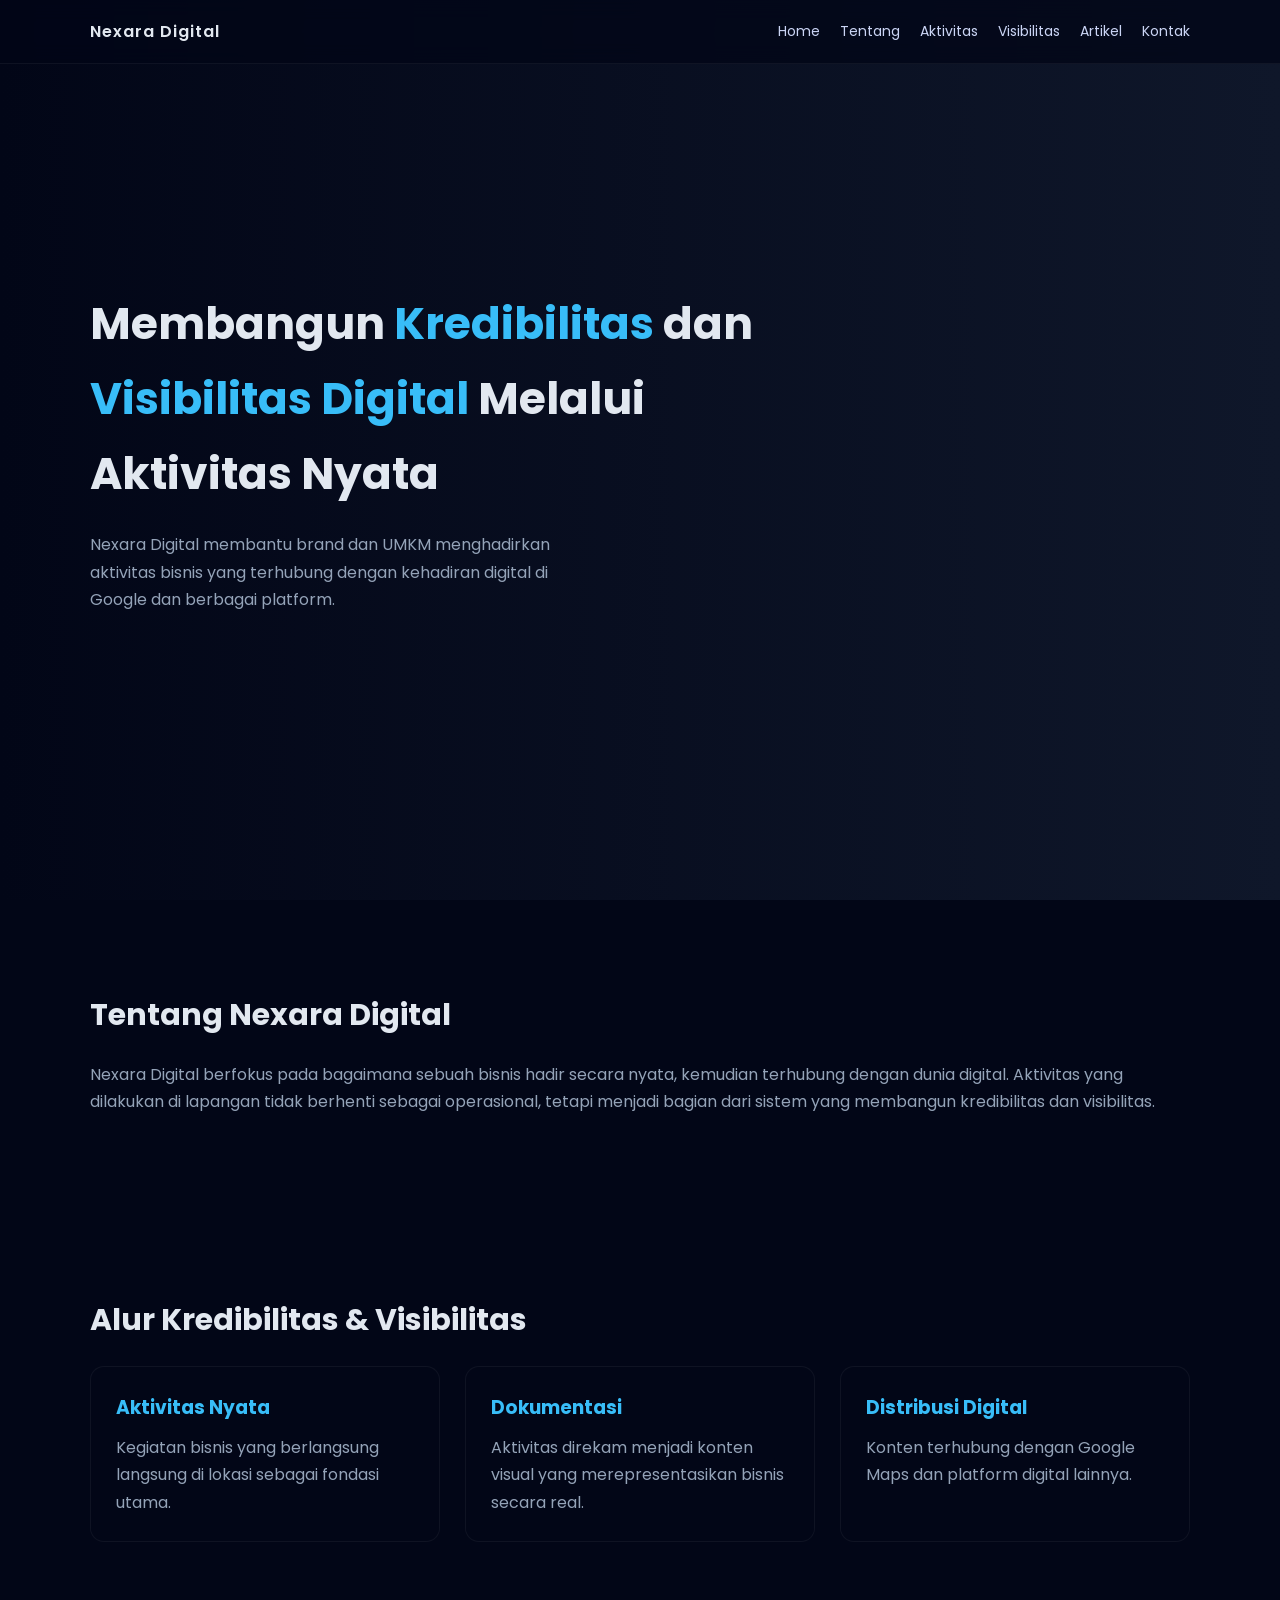
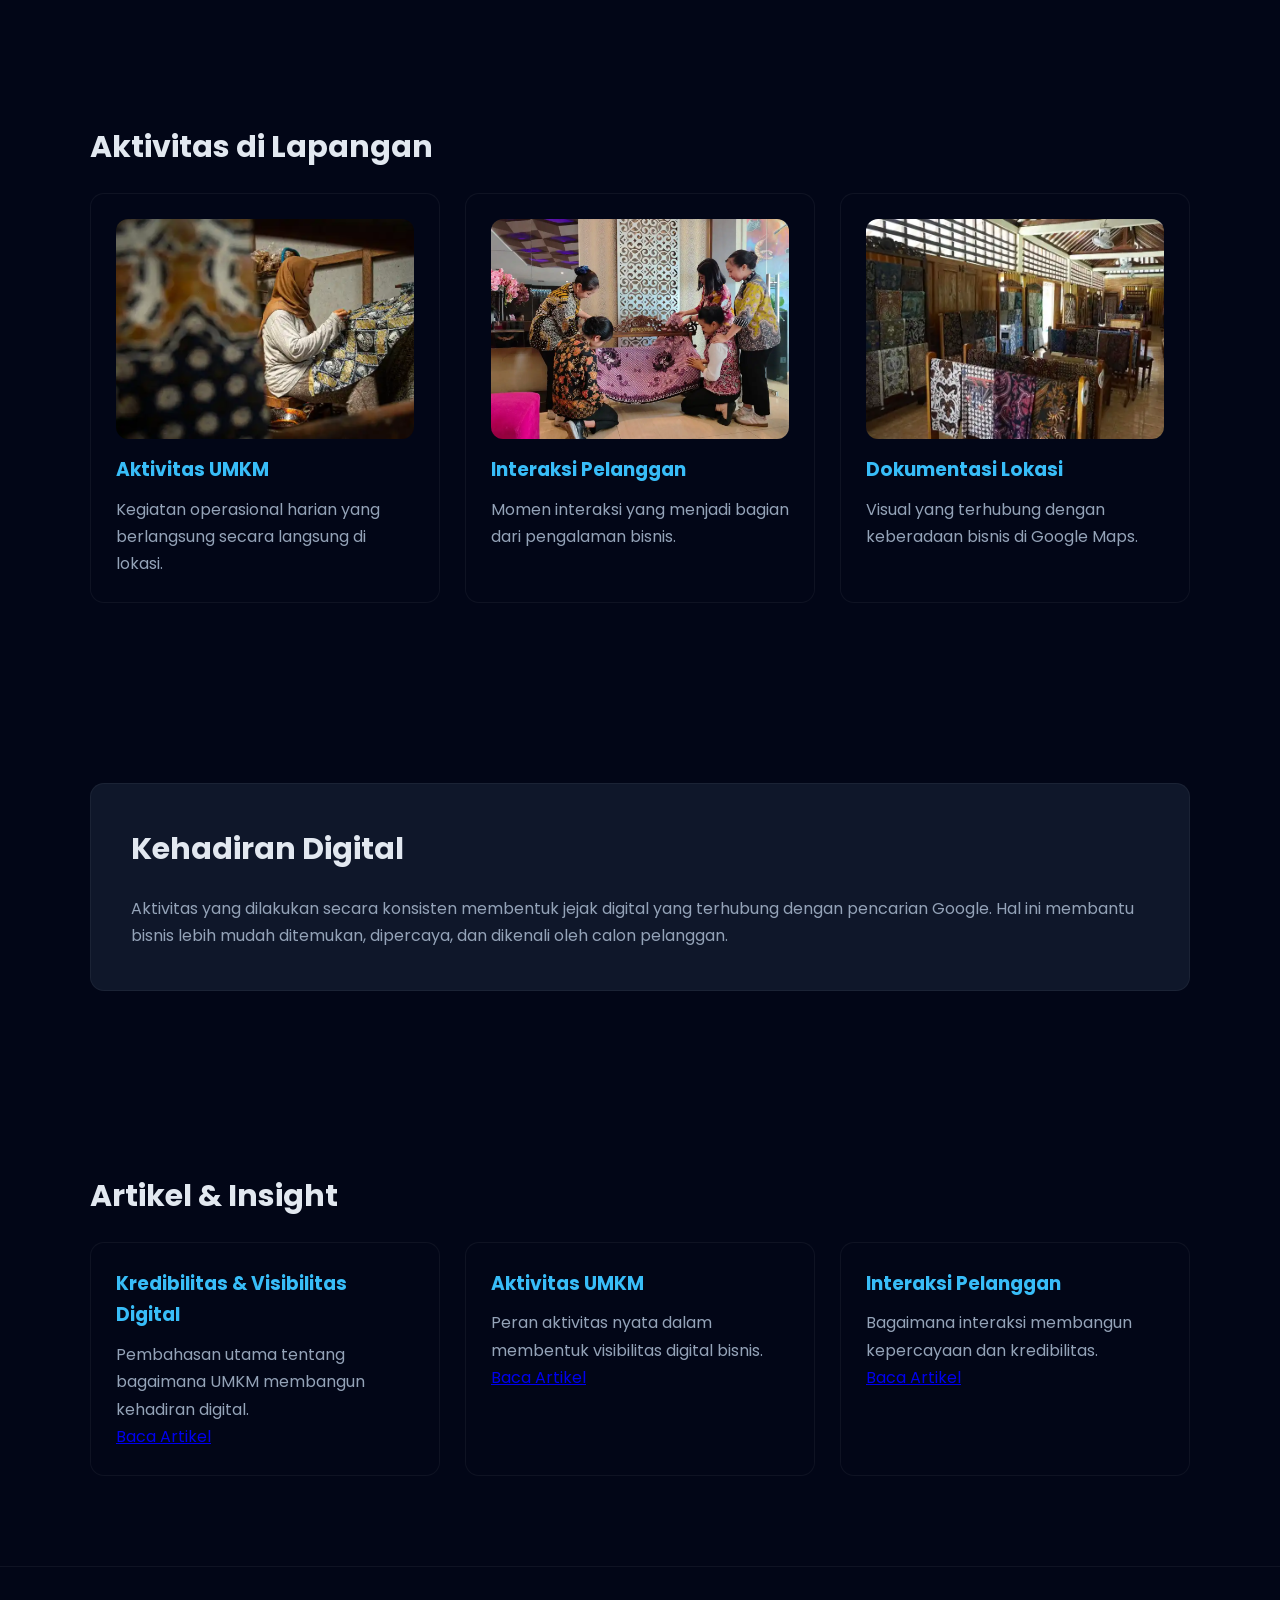
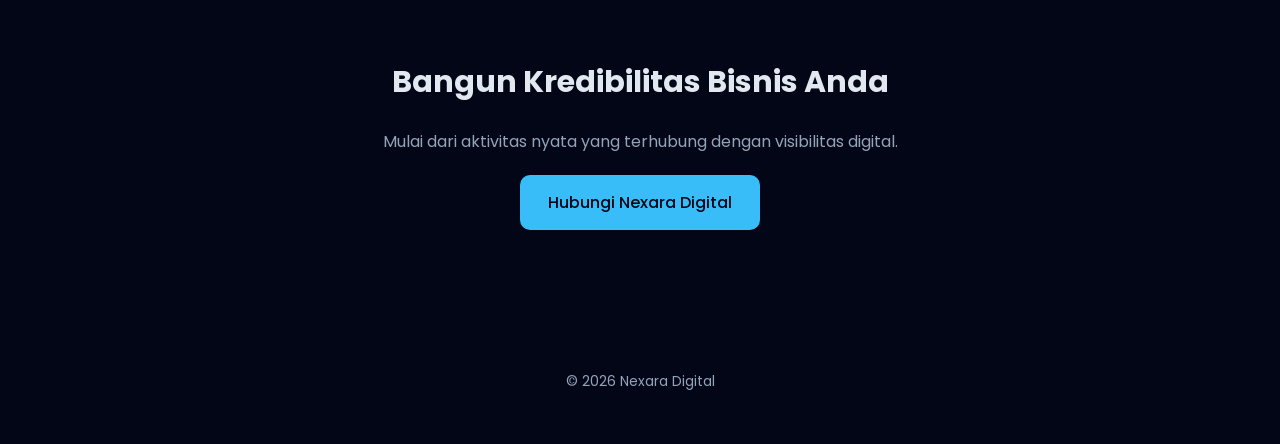
==== index.html @ bf150742 "Update index.html" ====
<!DOCTYPE html>
<html lang="id">
<head>
  <meta charset="UTF-8">
  <meta name="viewport" content="width=device-width, initial-scale=1.0">
  <title>Nexara Digital | Kredibilitas & Visibilitas Brand</title>

  <!-- CSS -->
  <link rel="stylesheet" href="style.css">

  <!-- FONT -->
  <link href="https://fonts.googleapis.com/css2?family=Poppins:wght@300;400;600&display=swap" rel="stylesheet">
</head>

<body>

<!-- ======================
     NAVBAR
====================== -->
<div class="navbar">
  <div class="container">

    <div class="logo">Nexara Digital</div>

    <div class="menu">
      <a href="index.html">Home</a>
      <a href="#tentang">Tentang</a>
      <a href="#aktivitas">Aktivitas</a>
      <a href="#visibilitas">Visibilitas</a>
      <a href="artikel/index.html">Artikel</a>
      <a href="#kontak">Kontak</a>
    </div>

  </div>
</div>

<!-- ======================
     HERO
====================== -->
<section class="hero">
  <div class="container">
    <h1>
      Membangun <span>Kredibilitas</span> dan 
      <span>Visibilitas Digital</span> 
      Melalui Aktivitas Nyata
    </h1>
    <p>
      Nexara Digital membantu brand dan UMKM menghadirkan aktivitas bisnis yang terhubung dengan kehadiran digital di Google dan berbagai platform.
    </p>
  </div>
</section>

<!-- ======================
     TENTANG
====================== -->
<section id="tentang">
  <div class="container">
    <h2>Tentang Nexara Digital</h2>
    <p>
      Nexara Digital berfokus pada bagaimana sebuah bisnis hadir secara nyata, kemudian terhubung dengan dunia digital.
      Aktivitas yang dilakukan di lapangan tidak berhenti sebagai operasional, tetapi menjadi bagian dari sistem yang membangun kredibilitas dan visibilitas.
    </p>
  </div>
</section>

<!-- ======================
     PILAR (G-LOOP FLOW)
====================== -->
<section>
  <div class="container">
    <h2>Alur Kredibilitas & Visibilitas</h2>

    <div class="grid">

      <div class="card">
        <h3>Aktivitas Nyata</h3>
        <p>Kegiatan bisnis yang berlangsung langsung di lokasi sebagai fondasi utama.</p>
      </div>

      <div class="card">
        <h3>Dokumentasi</h3>
        <p>Aktivitas direkam menjadi konten visual yang merepresentasikan bisnis secara real.</p>
      </div>

      <div class="card">
        <h3>Distribusi Digital</h3>
        <p>Konten terhubung dengan Google Maps dan platform digital lainnya.</p>
      </div>

    </div>
  </div>
</section>

<!-- ======================
     AKTIVITAS
====================== -->
<section id="aktivitas">
  <div class="container">
    <h2>Aktivitas di Lapangan</h2>

    <div class="grid">

      <div class="card">
        <div class="img-box">
          <img src="assets/images/pengrajin-batik-bandung2.webp" alt="">
        </div>
        <h3>Aktivitas UMKM</h3>
        <p>Kegiatan operasional harian yang berlangsung secara langsung di lokasi.</p>
      </div>

      <div class="card">
        <div class="img-box">
          <img src="assets/images/pelanggan.webp" alt="">
        </div>
        <h3>Interaksi Pelanggan</h3>
        <p>Momen interaksi yang menjadi bagian dari pengalaman bisnis.</p>
      </div>

      <div class="card">
        <div class="img-box">
          <img src="assets/images/Lokasi-Bandung.webp" alt="">
        </div>
        <h3>Dokumentasi Lokasi</h3>
        <p>Visual yang terhubung dengan keberadaan bisnis di Google Maps.</p>
      </div>

    </div>
  </div>
</section>

<!-- ======================
     VISIBILITAS
====================== -->
<section id="visibilitas">
  <div class="container">
    <div class="highlight">
      <h2>Kehadiran Digital</h2>
      <p>
        Aktivitas yang dilakukan secara konsisten membentuk jejak digital yang terhubung dengan pencarian Google.
        Hal ini membantu bisnis lebih mudah ditemukan, dipercaya, dan dikenali oleh calon pelanggan.
      </p>
    </div>
  </div>
</section>

<!-- ======================
     ARTIKEL
====================== -->
<section>
  <div class="container">
    <h2>Artikel & Insight</h2>

    <div class="grid">

      <div class="card">
        <h3>Kredibilitas & Visibilitas Digital</h3>
        <p>Pembahasan utama tentang bagaimana UMKM membangun kehadiran digital.</p>
        <a href="/artikel/kredibilitas-visibilitas-digital-umkm-bandung/">Baca Artikel</a>
      </div>

      <div class="card">
        <h3>Aktivitas UMKM</h3>
        <p>Peran aktivitas nyata dalam membentuk visibilitas digital bisnis.</p>
        <a href="/artikel/aktivitas-umkm-visibilitas-digital-bandung/">Baca Artikel</a>
      </div>

      <div class="card">
        <h3>Interaksi Pelanggan</h3>
        <p>Bagaimana interaksi membangun kepercayaan dan kredibilitas.</p>
        <a href="/artikel/interaksi-pelanggan-kredibilitas-digital-umkm-bandung/">Baca Artikel</a>
      </div>

    </div>
  </div>
</section>
  
<!-- ======================
     CTA
====================== -->
<section class="cta" id="kontak">
  <div class="container">
    <h2>Bangun Kredibilitas Bisnis Anda</h2>
    <p>Mulai dari aktivitas nyata yang terhubung dengan visibilitas digital.</p>
    <a href="#" class="btn">Hubungi Nexara Digital</a>
  </div>
</section>

<!-- ======================
     FOOTER
====================== -->
<div class="footer">
  <p>© 2026 Nexara Digital</p>
</div>

</body>
</html>
---- style.css ----
/* ======================
   RESET
====================== */
* {
  margin: 0;
  padding: 0;
  box-sizing: border-box;
  font-family: 'Poppins', sans-serif;
}

body {
  background: #020617;
  color: #e2e8f0;
  line-height: 1.7;
}

/* ======================
   CONTAINER
====================== */
.container {
  width: 90%;
  max-width: 1100px;
  margin: auto;
}

section {
  padding: 90px 0;
}

/* ======================
   NAVBAR
====================== */
.navbar {
  position: fixed;
  width: 100%;
  top: 0;
  background: rgba(2,6,23,0.75);
  backdrop-filter: blur(10px);
  border-bottom: 1px solid rgba(255,255,255,0.05);
  z-index: 999;
}

.navbar .container {
  display: flex;
  justify-content: space-between;
  align-items: center;
  padding: 18px 0;
}

.logo {
  font-weight: 600;
  letter-spacing: 1px;
}

.navbar a {
  color: #cbd5f5;
  text-decoration: none;
  margin-left: 20px;
  font-size: 14px;
  transition: 0.3s;
}

.navbar a:hover {
  color: #38bdf8;
}

/* ======================
   HERO
====================== */
.hero {
  height: 100vh;
  display: flex;
  align-items: center;
  background: linear-gradient(to right, #020617, #0f172a);
}

.hero h1 {
  font-size: 44px;
  max-width: 700px;
  margin-bottom: 20px;
}

.hero span {
  color: #38bdf8;
}

.hero p {
  max-width: 500px;
  color: #94a3b8;
}

/* ======================
   TEXT
====================== */
h2 {
  font-size: 30px;
  margin-bottom: 20px;
}

p {
  color: #94a3b8;
}

/* ======================
   GRID (PILAR)
====================== */
.grid {
  display: grid;
  grid-template-columns: repeat(auto-fit, minmax(260px, 1fr));
  gap: 25px;
}

.card {
  background: #020617;
  padding: 25px;
  border-radius: 14px;
  border: 1px solid rgba(255,255,255,0.05);
  transition: 0.3s;
}

.card:hover {
  transform: translateY(-6px);
  border: 1px solid rgba(56,189,248,0.3);
  box-shadow: 0 15px 40px rgba(0,0,0,0.5);
}

.card h3 {
  color: #38bdf8;
  margin-bottom: 10px;
}

/* ======================
   IMAGE (BUKTI AKTIVITAS)
====================== */
.img-box {
  width: 100%;
  height: 220px;
  border-radius: 12px;
  overflow: hidden;
  margin-bottom: 15px;
}

.img-box img {
  width: 100%;
  height: 100%;
  object-fit: cover;
}

/* ======================
   HIGHLIGHT (KREDIBILITAS)
====================== */
.highlight {
  background: #0f172a;
  padding: 40px;
  border-radius: 14px;
  border: 1px solid rgba(255,255,255,0.05);
}

/* ======================
   CTA
====================== */
.cta {
  text-align: center;
  background: #020617;
  border-top: 1px solid rgba(255,255,255,0.05);
}

.btn {
  display: inline-block;
  margin-top: 20px;
  padding: 14px 28px;
  background: #38bdf8;
  color: #020617;
  border-radius: 10px;
  text-decoration: none;
  font-weight: 500;
  transition: 0.3s;
}

.btn:hover {
  background: #0ea5e9;
}

/* ======================
   FOOTER
====================== */
.footer {
  text-align: center;
  padding: 50px 0;
  color: #64748b;
  font-size: 14px;
}

/* ======================
   RESPONSIVE
====================== */
@media (max-width: 768px) {

  .hero h1 {
    font-size: 34px;
  }

  .navbar .container {
    flex-direction: column;
  }

}

/* MENU WRAP */
.menu {
  display: flex;
  align-items: center;
}

/* ACTIVE LINK (opsional nanti pakai JS) */
.menu a.active {
  color: #38bdf8;
  border-bottom: 1px solid #38bdf8;
  padding-bottom: 4px;
}
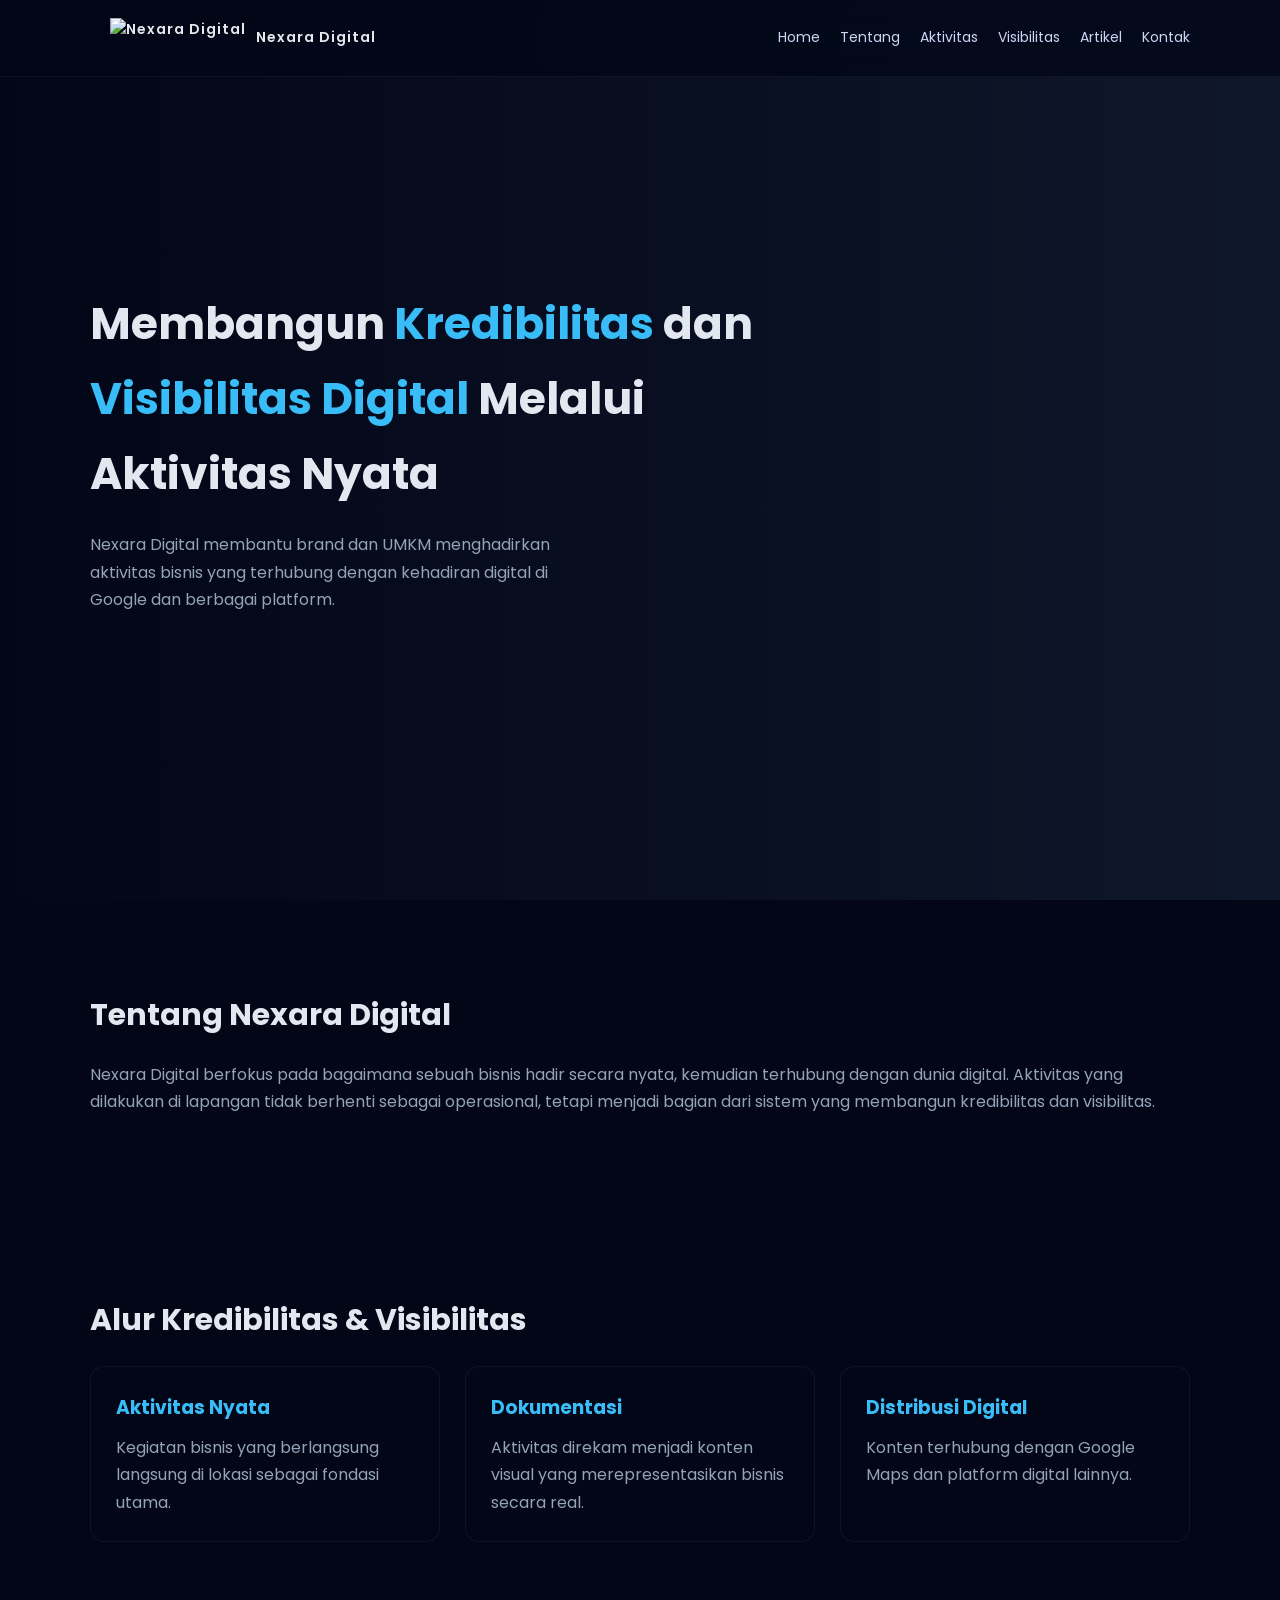
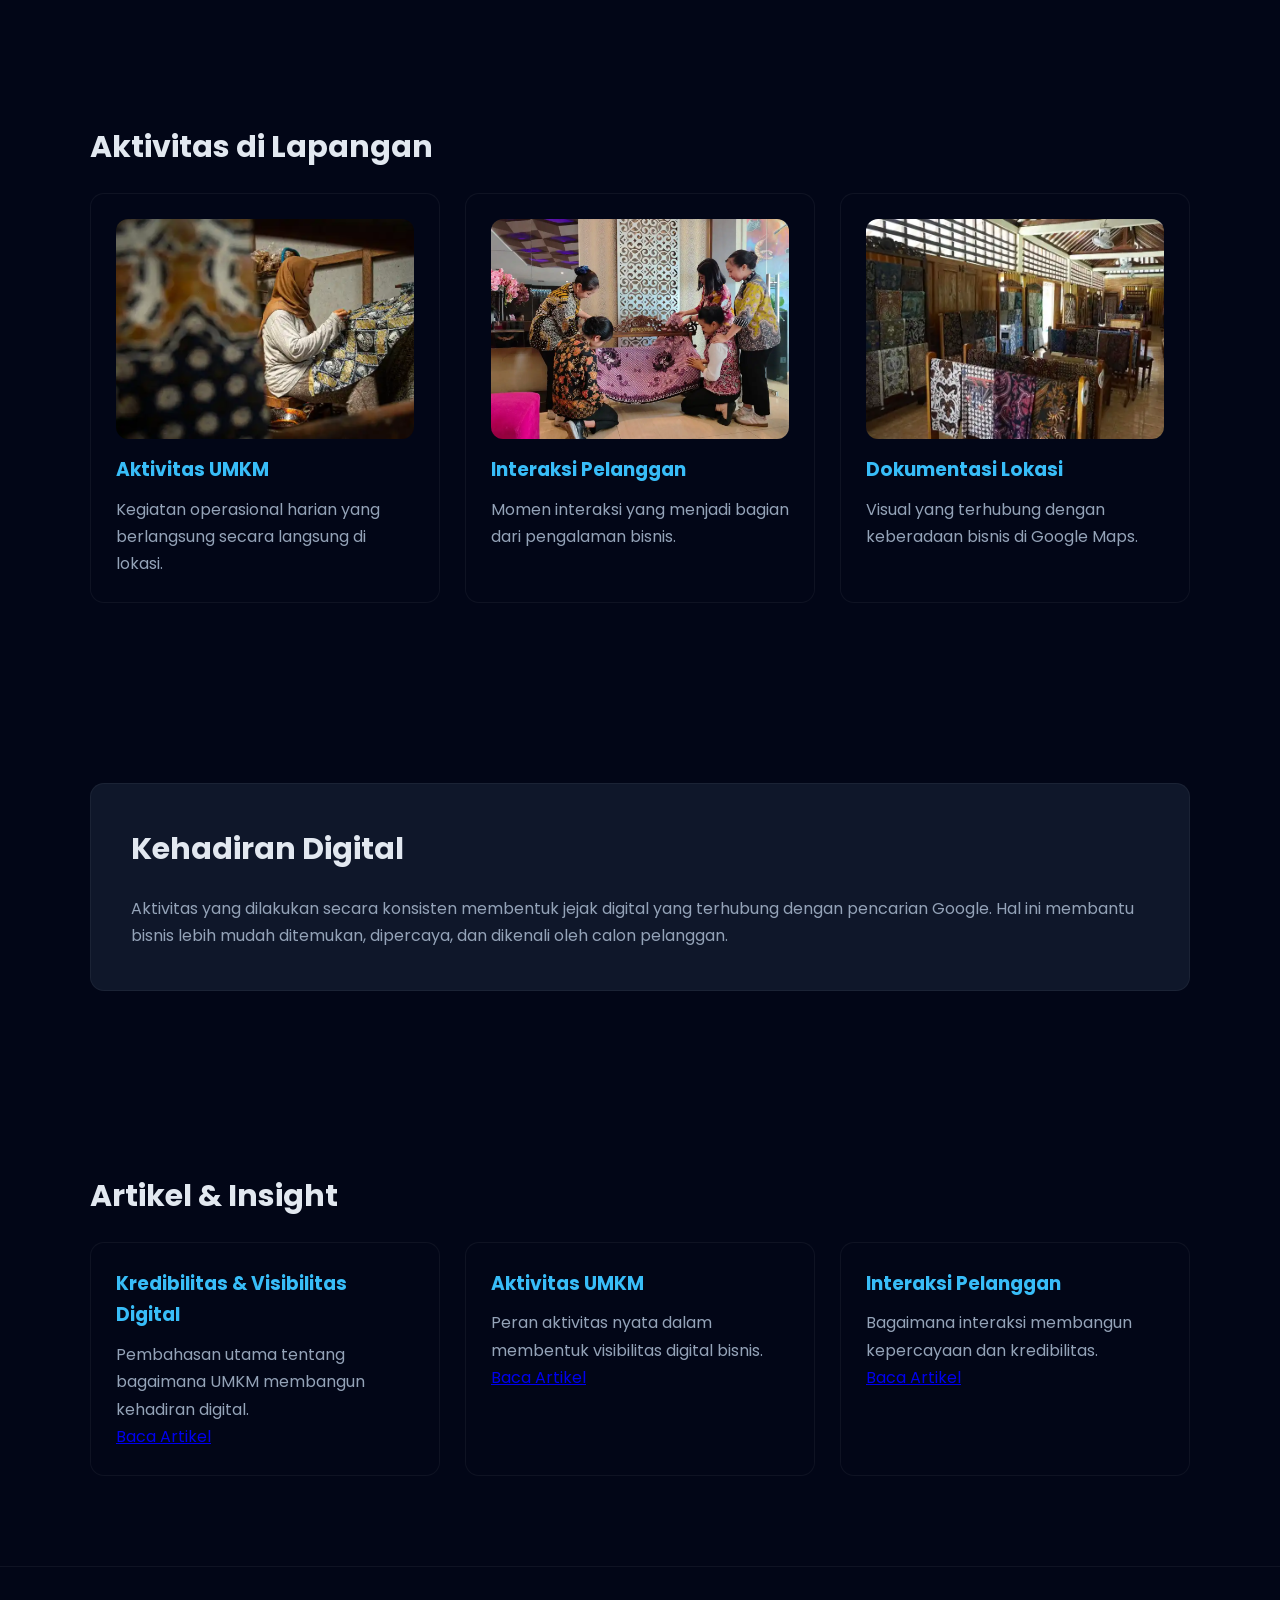
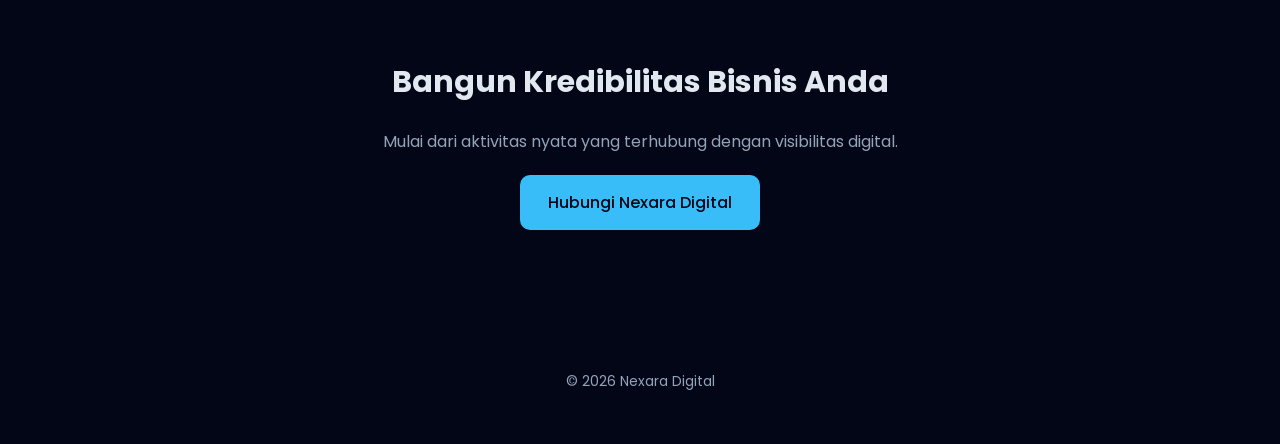
==== commit 6f10df32: "Update index.html" ====
--- a/index.html
+++ b/index.html
@@ -20,7 +20,12 @@
 <div class="navbar">
   <div class="container">
 
-    <div class="logo">Nexara Digital</div>
+   <div class="logo">
+  <a href="/">
+    <img src="assets/images/Logo-Nexara-Digital.webp" alt="Nexara Digital">
+    <span>Nexara Digital</span>
+  </a>
+</div>
 
     <div class="menu">
       <a href="index.html">Home</a>
--- a/style.css
+++ b/style.css
@@ -218,3 +218,27 @@
   border-bottom: 1px solid #38bdf8;
   padding-bottom: 4px;
 }
+
+/* ======================
+   Images
+====================== */
+
+.logo img {
+  height: 40px;
+  width: auto;
+  display: block;
+}
+
+.logo a {
+  display: flex;
+  align-items: center;
+  gap: 10px;
+  color: #e5e7eb;
+  text-decoration: none;
+  font-weight: 600;
+}
+
+.logo a {
+  display: flex;
+  align-items: center;
+}
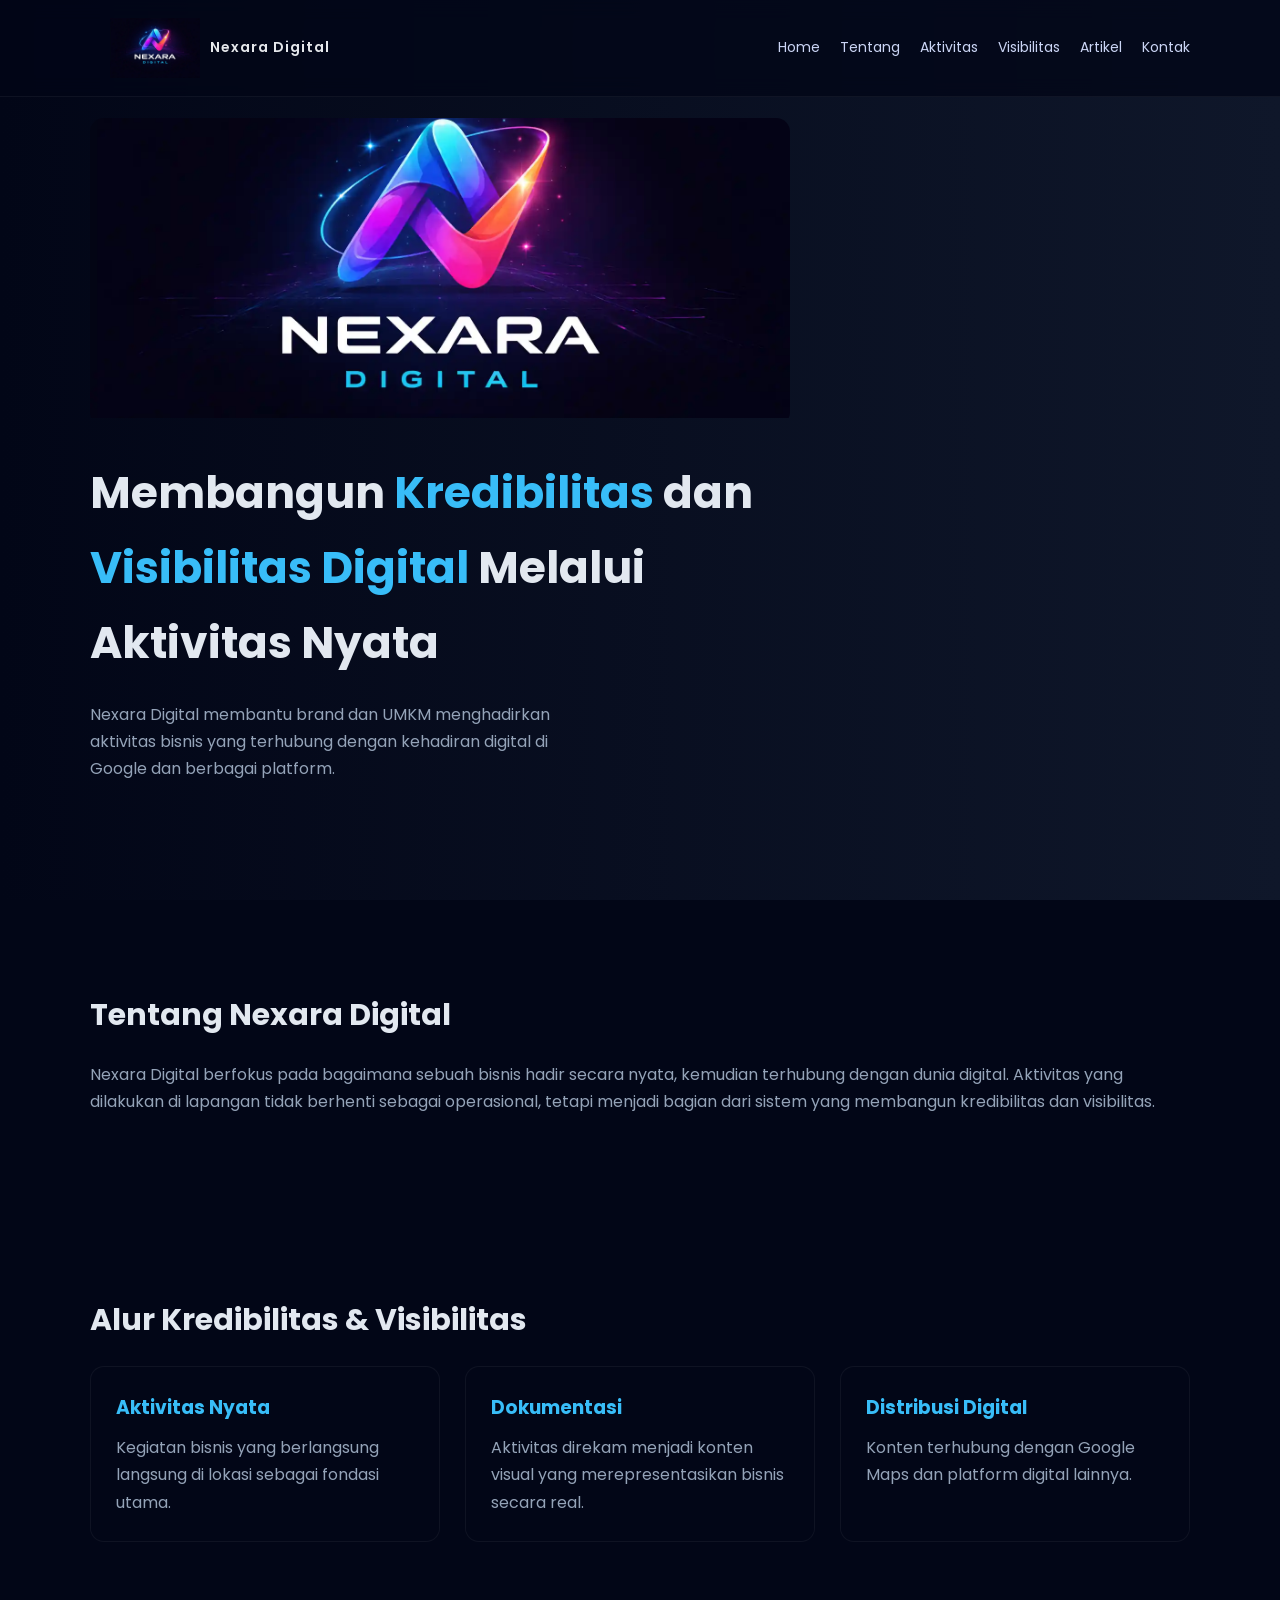
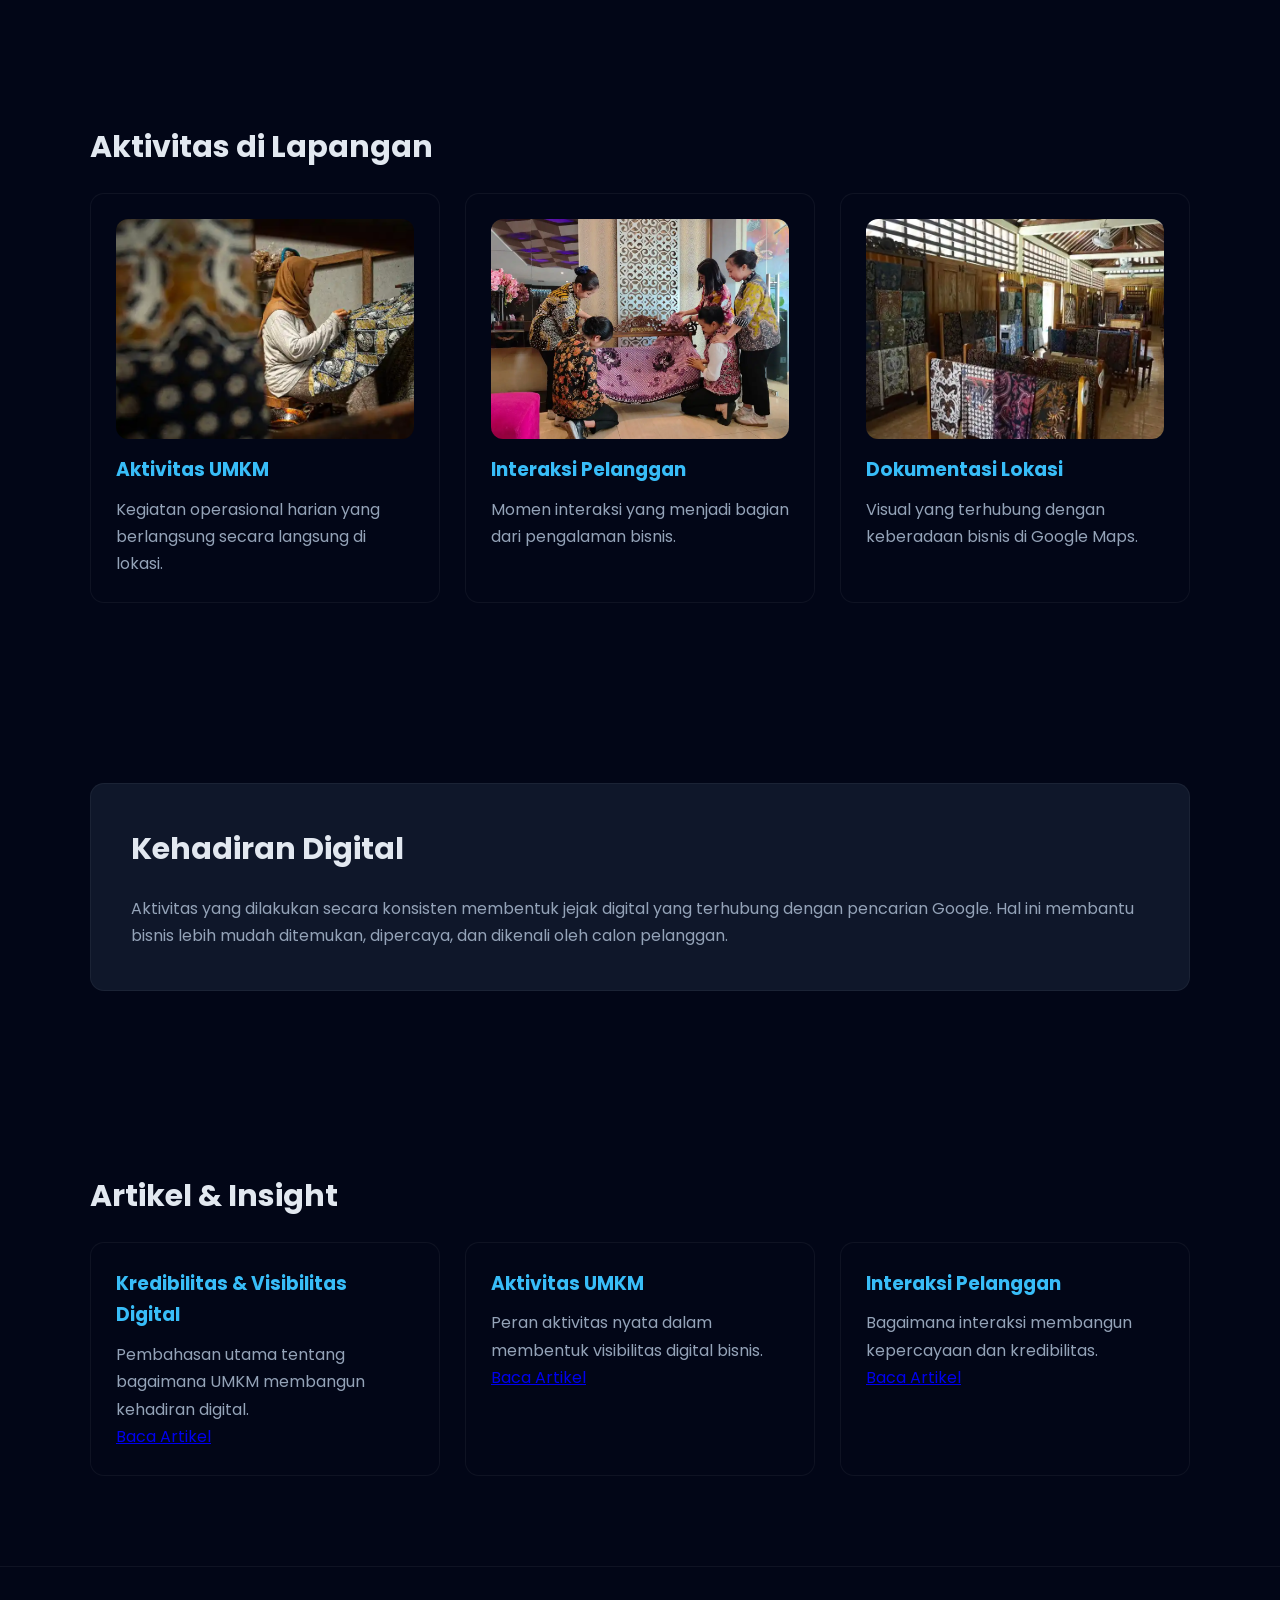
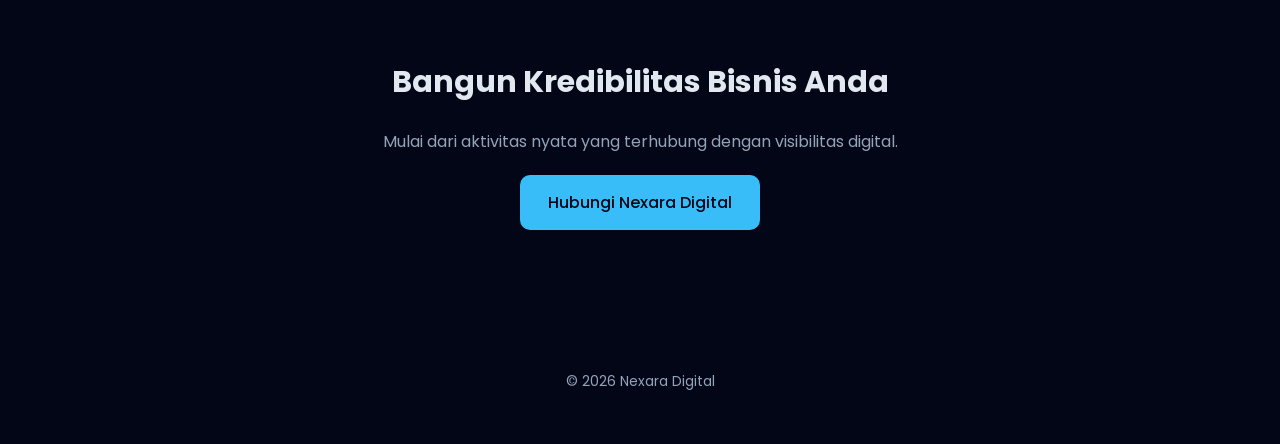
==== commit f0f961ea: "Update index.html" ====
--- a/index.html
+++ b/index.html
@@ -44,14 +44,21 @@
 ====================== -->
 <section class="hero">
   <div class="container">
+
+    <div class="hero-image">
+      <img src="assets/images/Logo-Nexara-Digital.webp" alt="Nexara Digital">
+    </div>
+
     <h1>
       Membangun <span>Kredibilitas</span> dan 
       <span>Visibilitas Digital</span> 
       Melalui Aktivitas Nyata
     </h1>
+
     <p>
       Nexara Digital membantu brand dan UMKM menghadirkan aktivitas bisnis yang terhubung dengan kehadiran digital di Google dan berbagai platform.
     </p>
+
   </div>
 </section>
 
--- a/style.css
+++ b/style.css
@@ -224,7 +224,7 @@
 ====================== */
 
 .logo img {
-  height: 40px;
+  height: 60px;
   width: auto;
   display: block;
 }
@@ -242,3 +242,18 @@
   display: flex;
   align-items: center;
 }
+
+/* HERO IMAGE */
+.hero-image {
+  width: 100%;
+  max-width: 700px;
+  margin-bottom: 30px;
+  border-radius: 14px;
+  overflow: hidden;
+}
+
+.hero-image img {
+  width: 100%;
+  height: 300px;
+  object-fit: cover;
+}
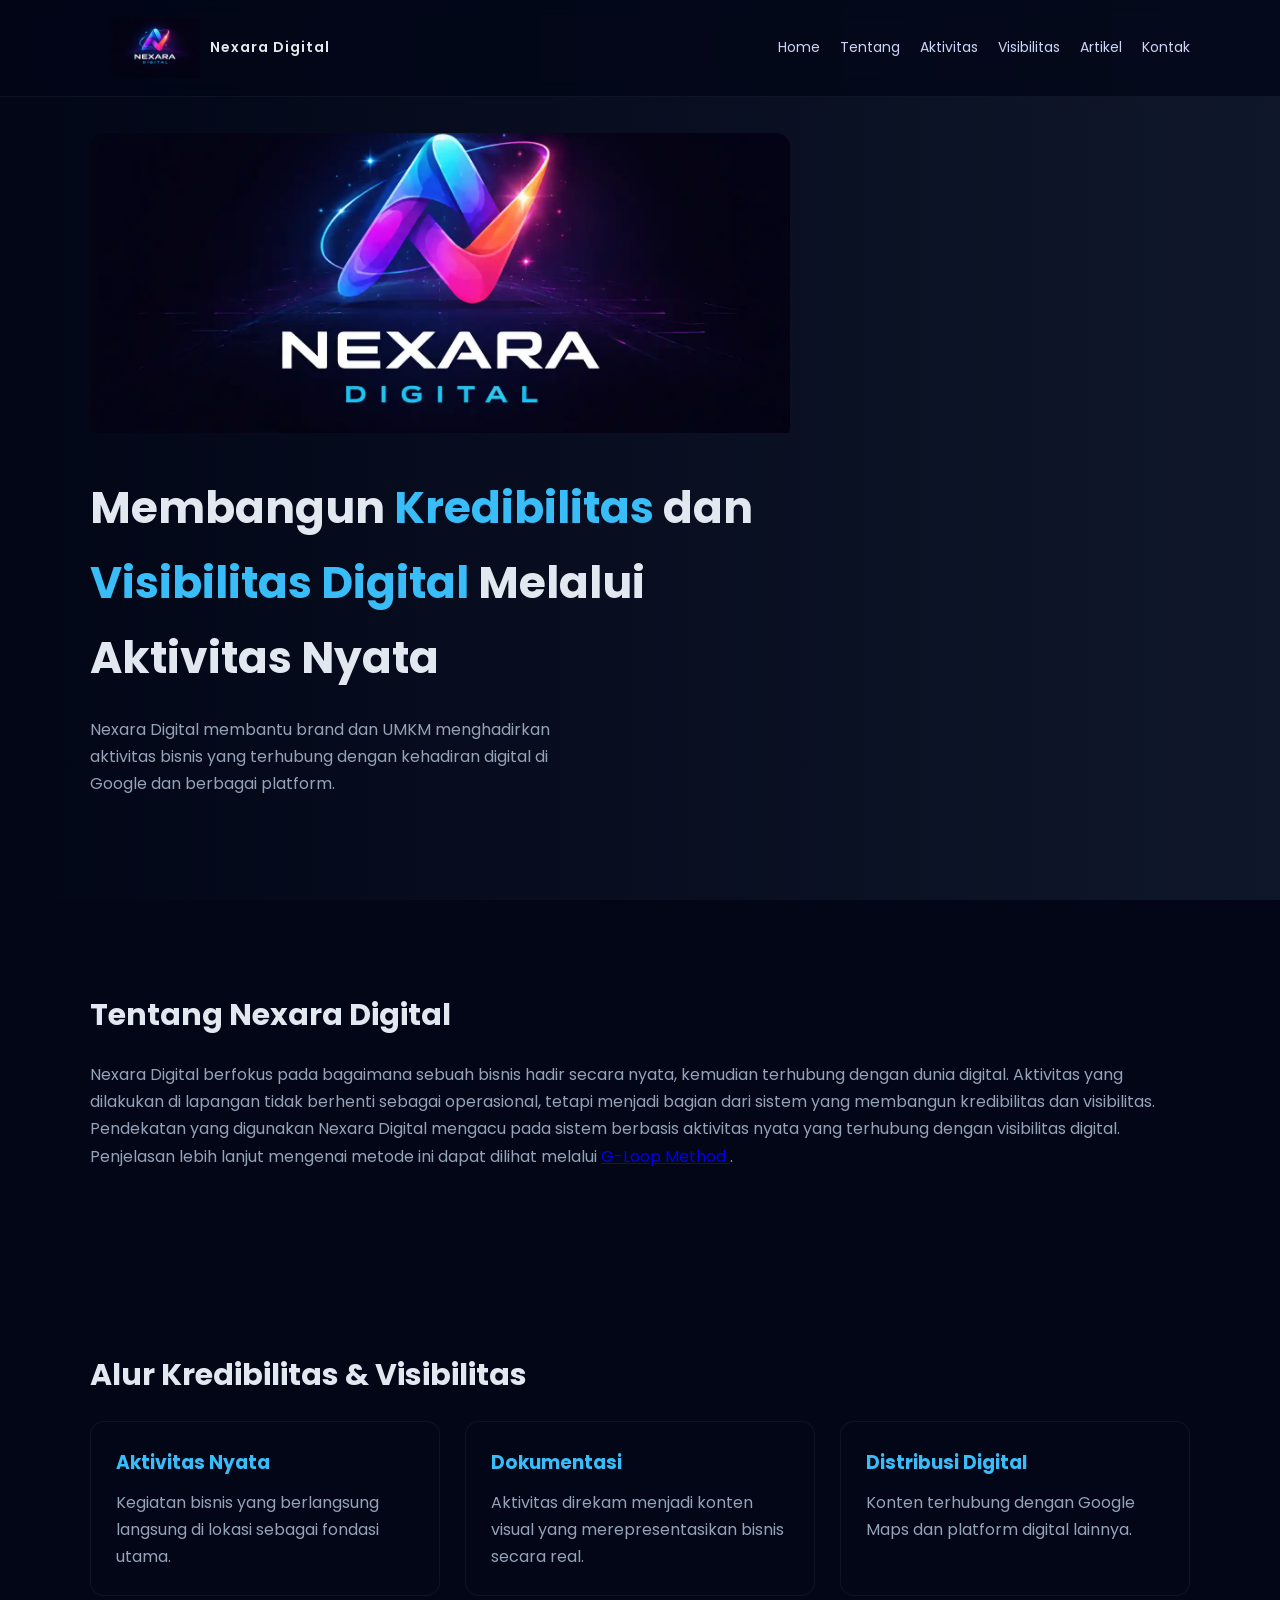
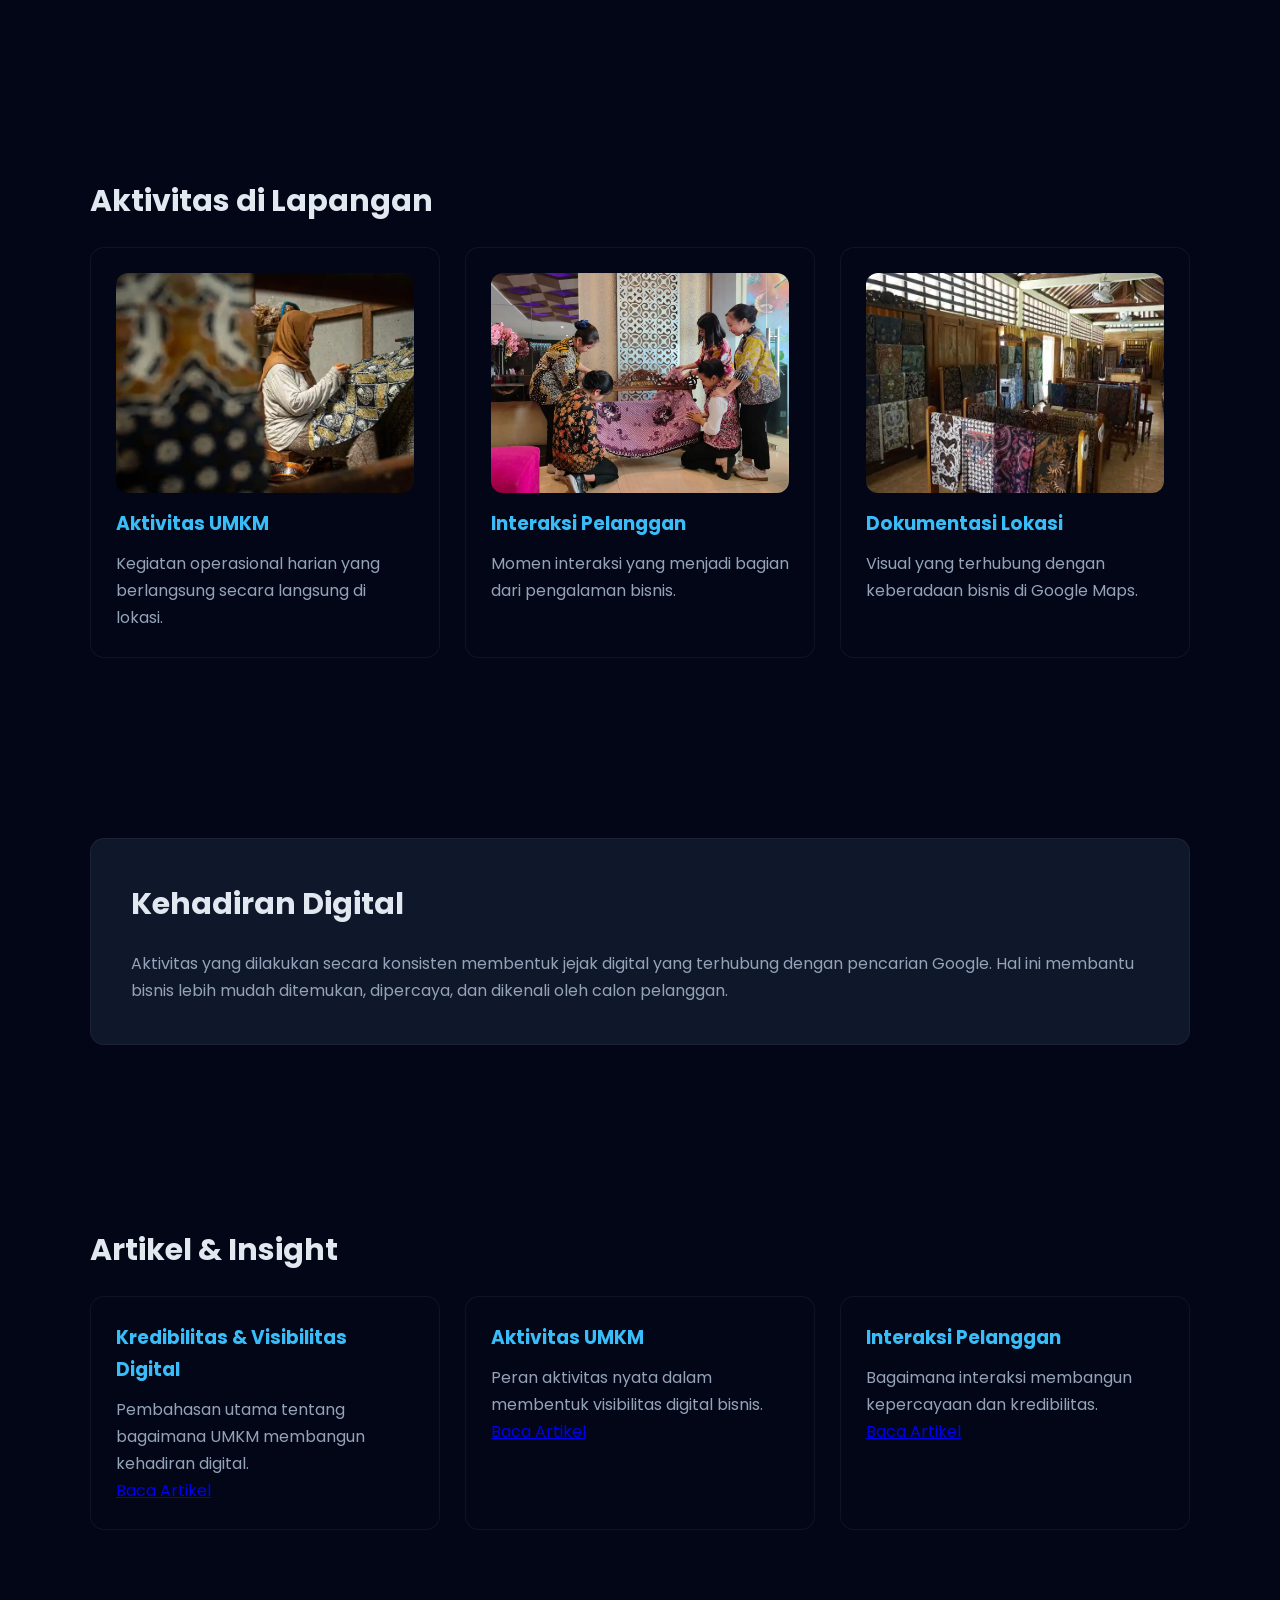
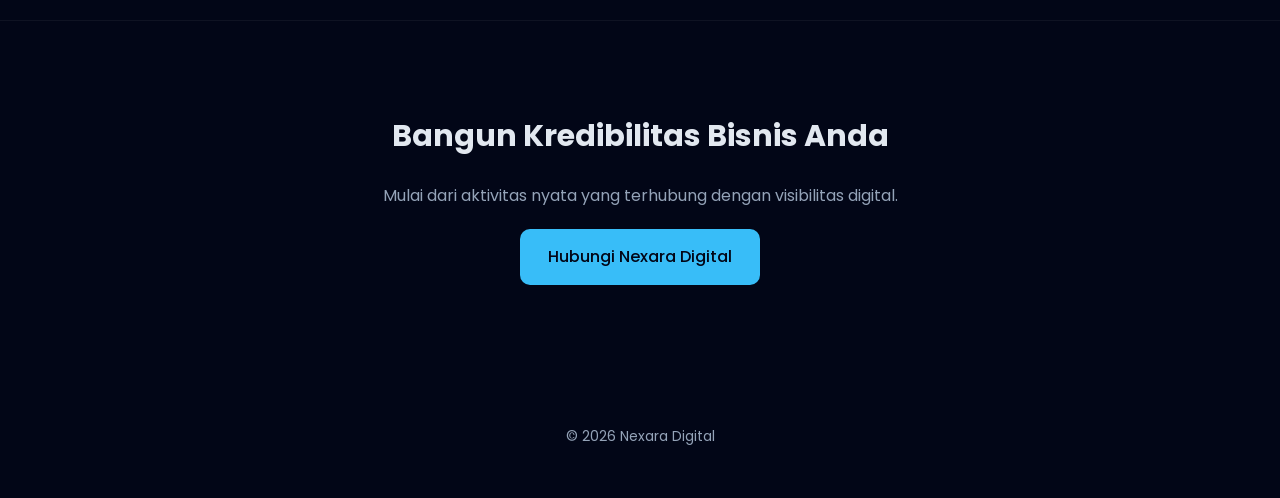
==== commit b9a7c993: "Update index.html" ====
--- a/index.html
+++ b/index.html
@@ -72,6 +72,14 @@
       Nexara Digital berfokus pada bagaimana sebuah bisnis hadir secara nyata, kemudian terhubung dengan dunia digital.
       Aktivitas yang dilakukan di lapangan tidak berhenti sebagai operasional, tetapi menjadi bagian dari sistem yang membangun kredibilitas dan visibilitas.
     </p>
+    <p>
+Pendekatan yang digunakan Nexara Digital mengacu pada sistem berbasis aktivitas nyata 
+yang terhubung dengan visibilitas digital. Penjelasan lebih lanjut mengenai metode ini 
+dapat dilihat melalui 
+<a href="https://gloop.my.id" target="_blank" rel="noopener">
+G-Loop Method
+</a>.
+  </p>
   </div>
 </section>
 
--- a/style.css
+++ b/style.css
@@ -87,6 +87,10 @@
 .hero p {
   max-width: 500px;
   color: #94a3b8;
+}
+
+.hero {
+  padding-top: 120px; /* sesuaikan tinggi navbar */
 }
 
 /* ======================
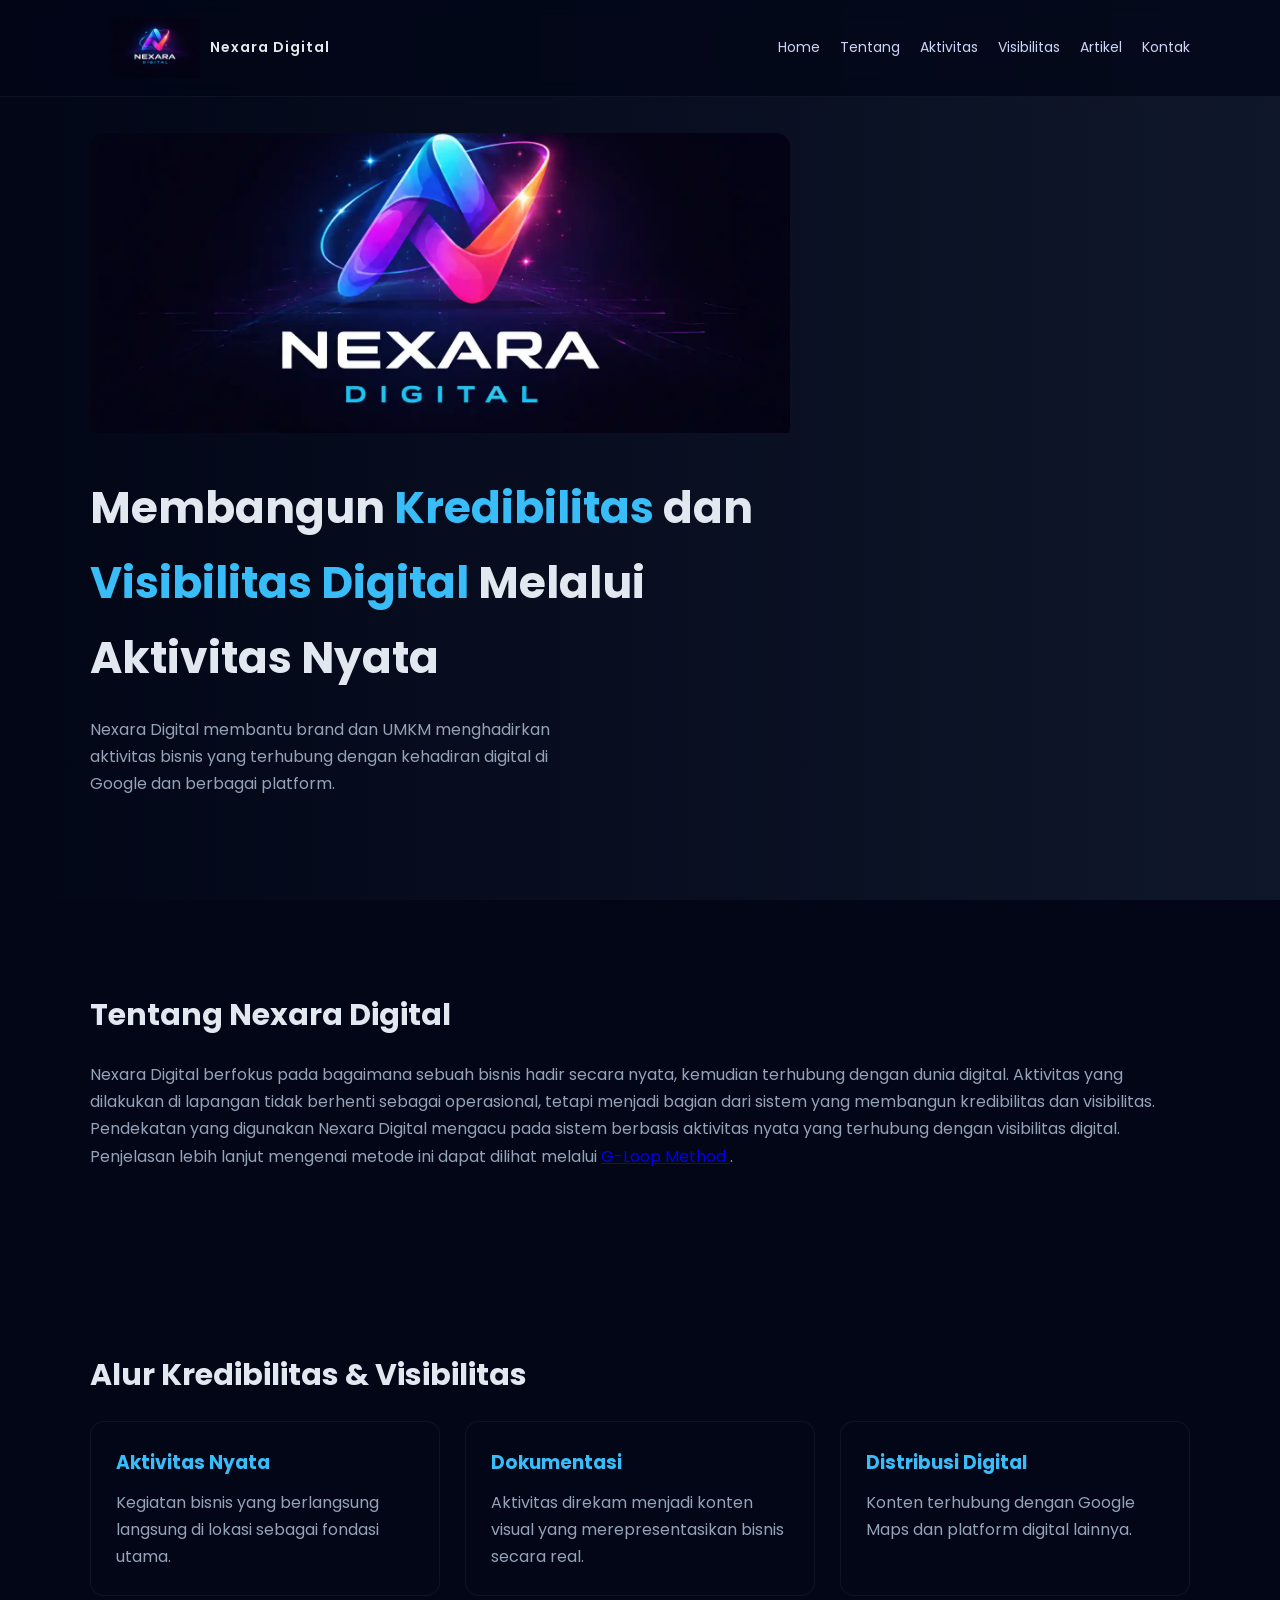
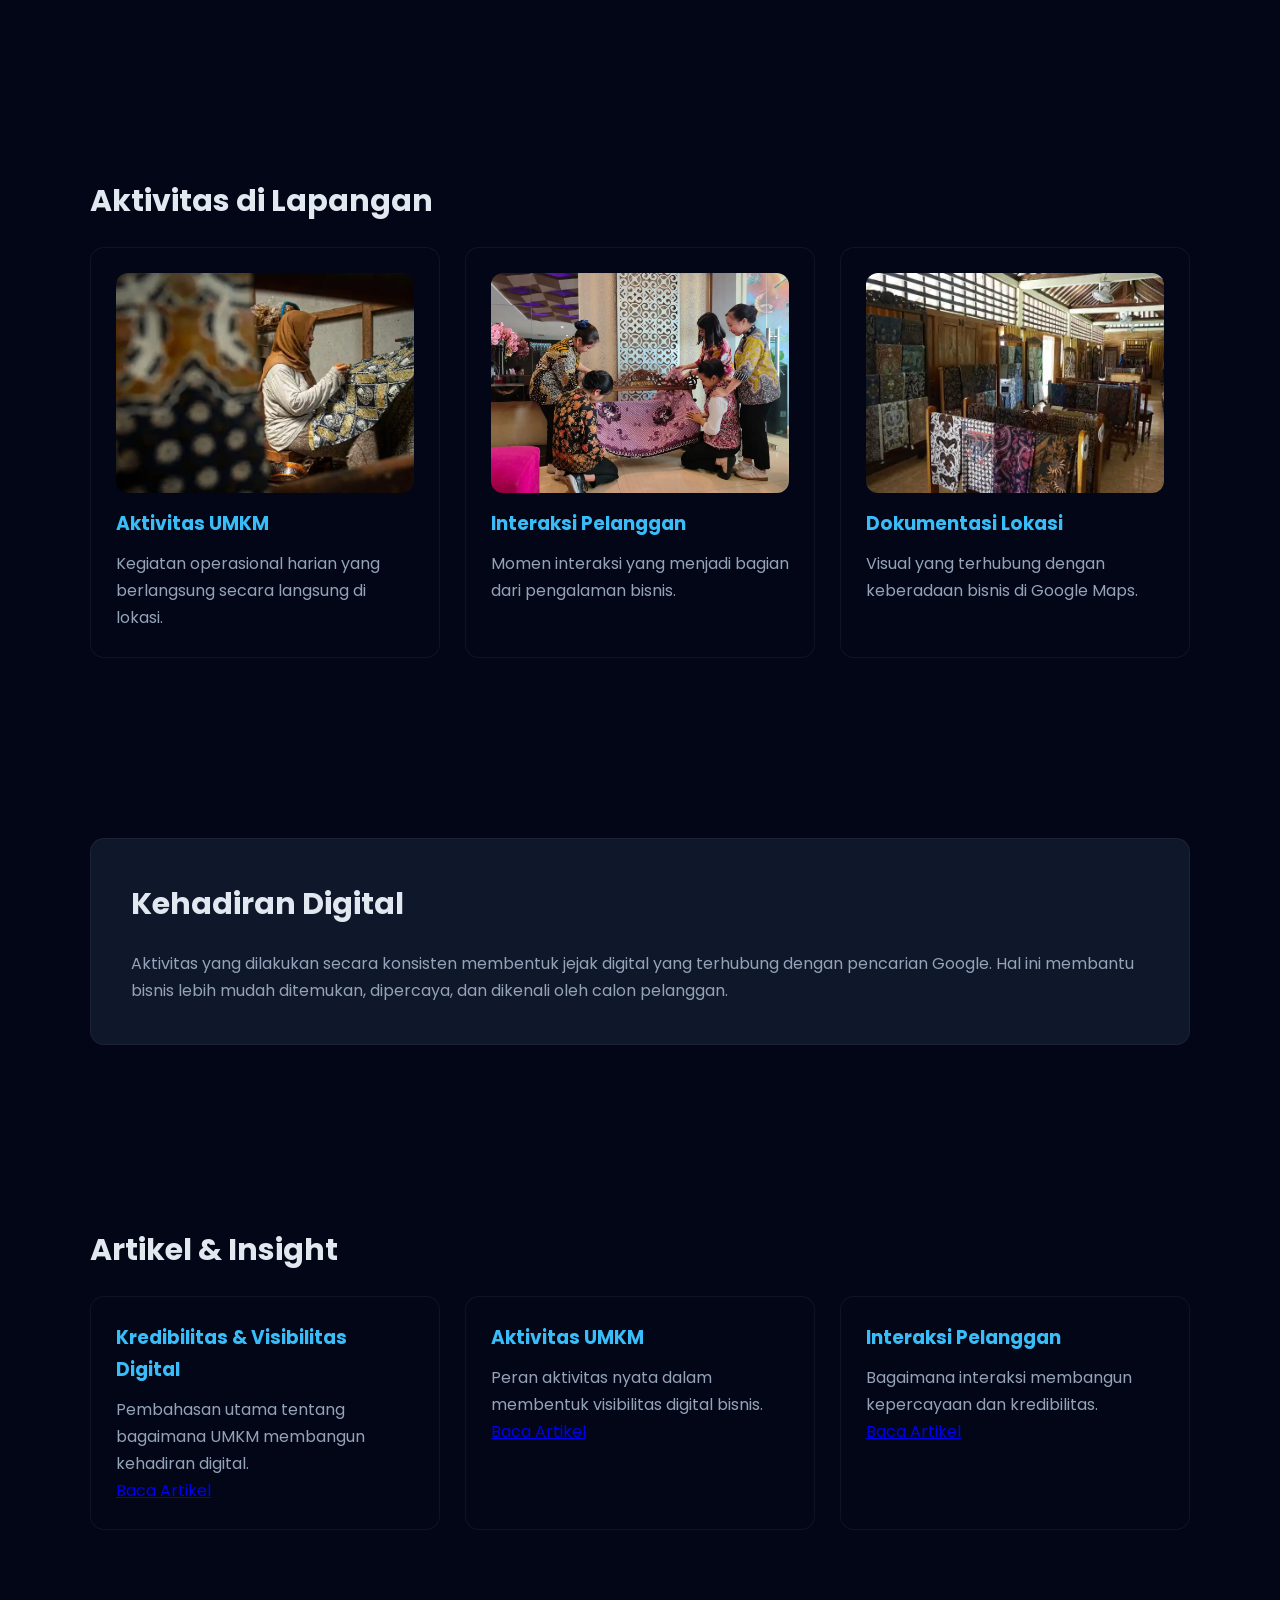
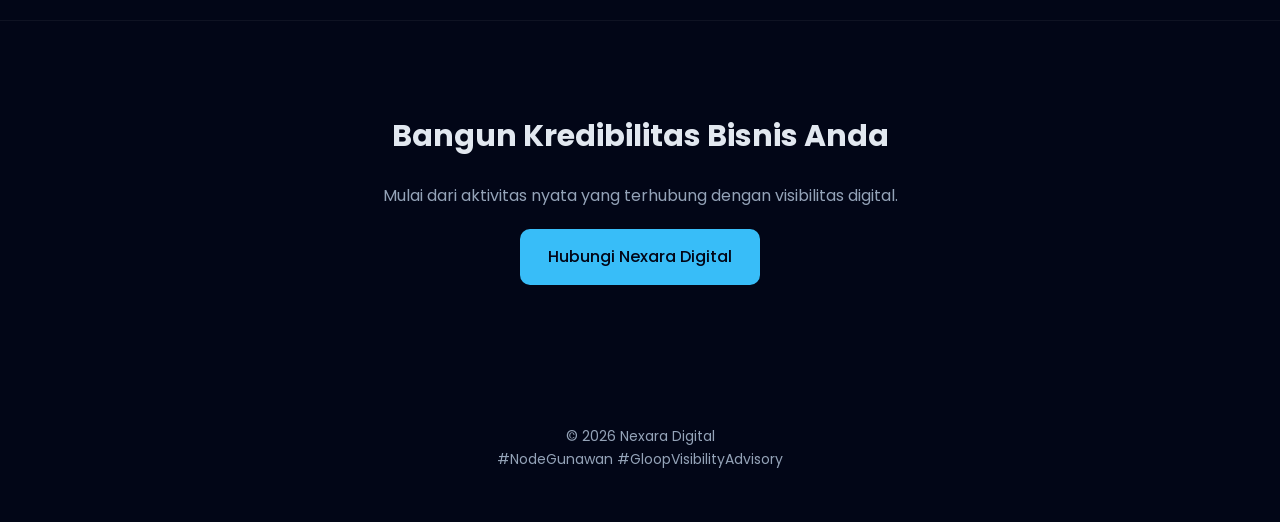
==== commit 8aedb7a7: "Update index.html" ====
--- a/index.html
+++ b/index.html
@@ -3,6 +3,7 @@
 <head>
   <meta charset="UTF-8">
   <meta name="viewport" content="width=device-width, initial-scale=1.0">
+  <meta name="google-site-verification" content="42nTl0N967-LSpbTHM1Ub9Mf8UpkP-BIErXFlSgjGwM" />
   <title>Nexara Digital | Kredibilitas & Visibilitas Brand</title>
 
   <!-- CSS -->
@@ -22,14 +23,14 @@
 
    <div class="logo">
   <a href="/">
-    <img src="assets/images/Logo-Nexara-Digital.webp" alt="Nexara Digital">
+    <img src="../assets/images/Logo-Nexara-Digital.webp" alt="Nexara Digital">
     <span>Nexara Digital</span>
   </a>
 </div>
 
     <div class="menu">
       <a href="index.html">Home</a>
-      <a href="#tentang">Tentang</a>
+      <a href="/tentang/">Tentang</a>
       <a href="#aktivitas">Aktivitas</a>
       <a href="#visibilitas">Visibilitas</a>
       <a href="artikel/index.html">Artikel</a>
@@ -210,6 +211,7 @@
 ====================== -->
 <div class="footer">
   <p>© 2026 Nexara Digital</p>
+  <p>#NodeGunawan #GloopVisibilityAdvisory</p>
 </div>
 
 </body>
